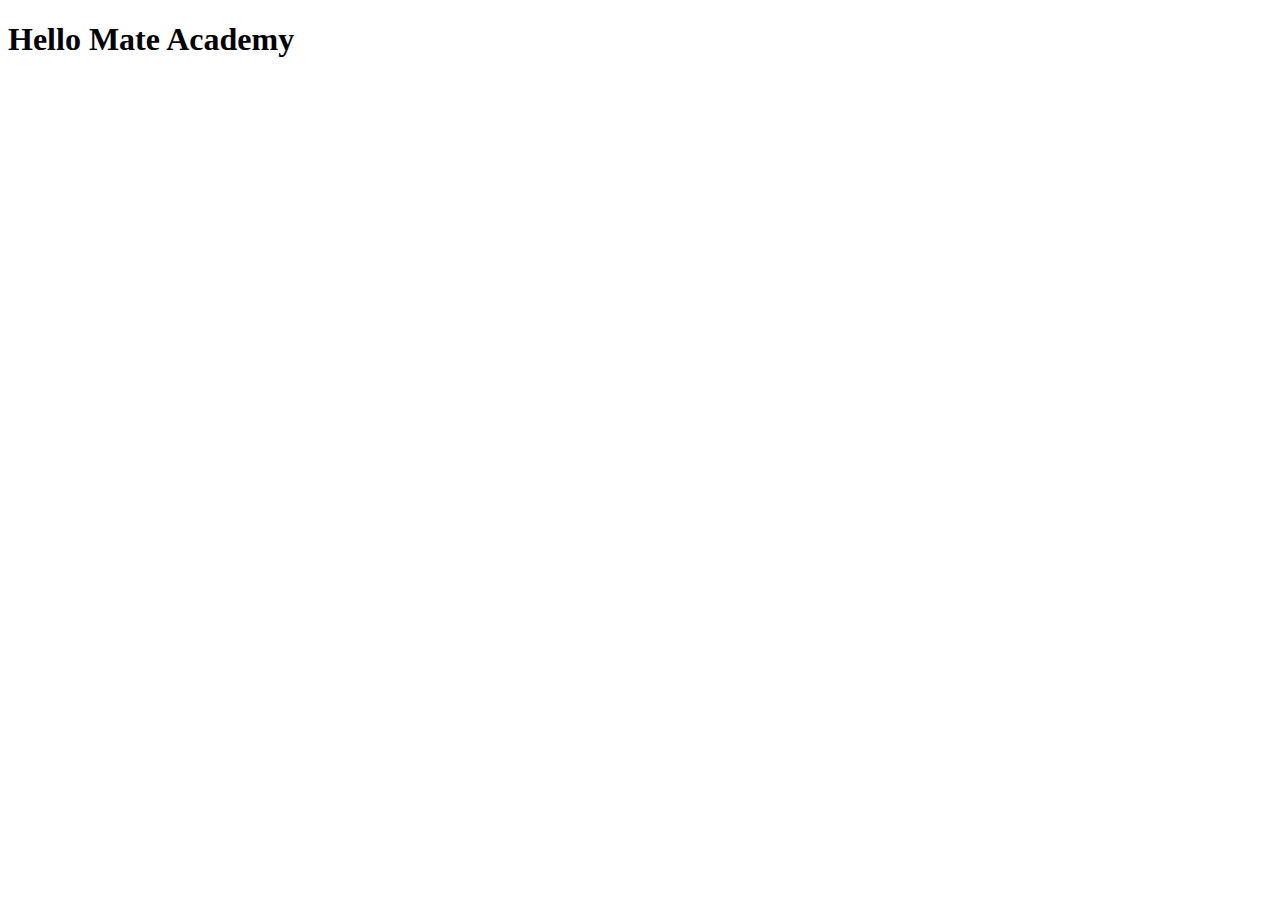
==== src/index.html @ ad53954f "Initial commit" ====
<!DOCTYPE html>
<html lang="en">
  <head>
    <meta charset="UTF-8">
    <meta name="viewport" content="width=device-width, initial-scale=1.0">
    <title>Title</title>
    <link rel="stylesheet" href="./styles/main.scss">
  </head>
  <body>
    <h1>Hello Mate Academy</h1>
    <script type="text/javascript" src="scripts/main.js"></script>
  </body>
</html>
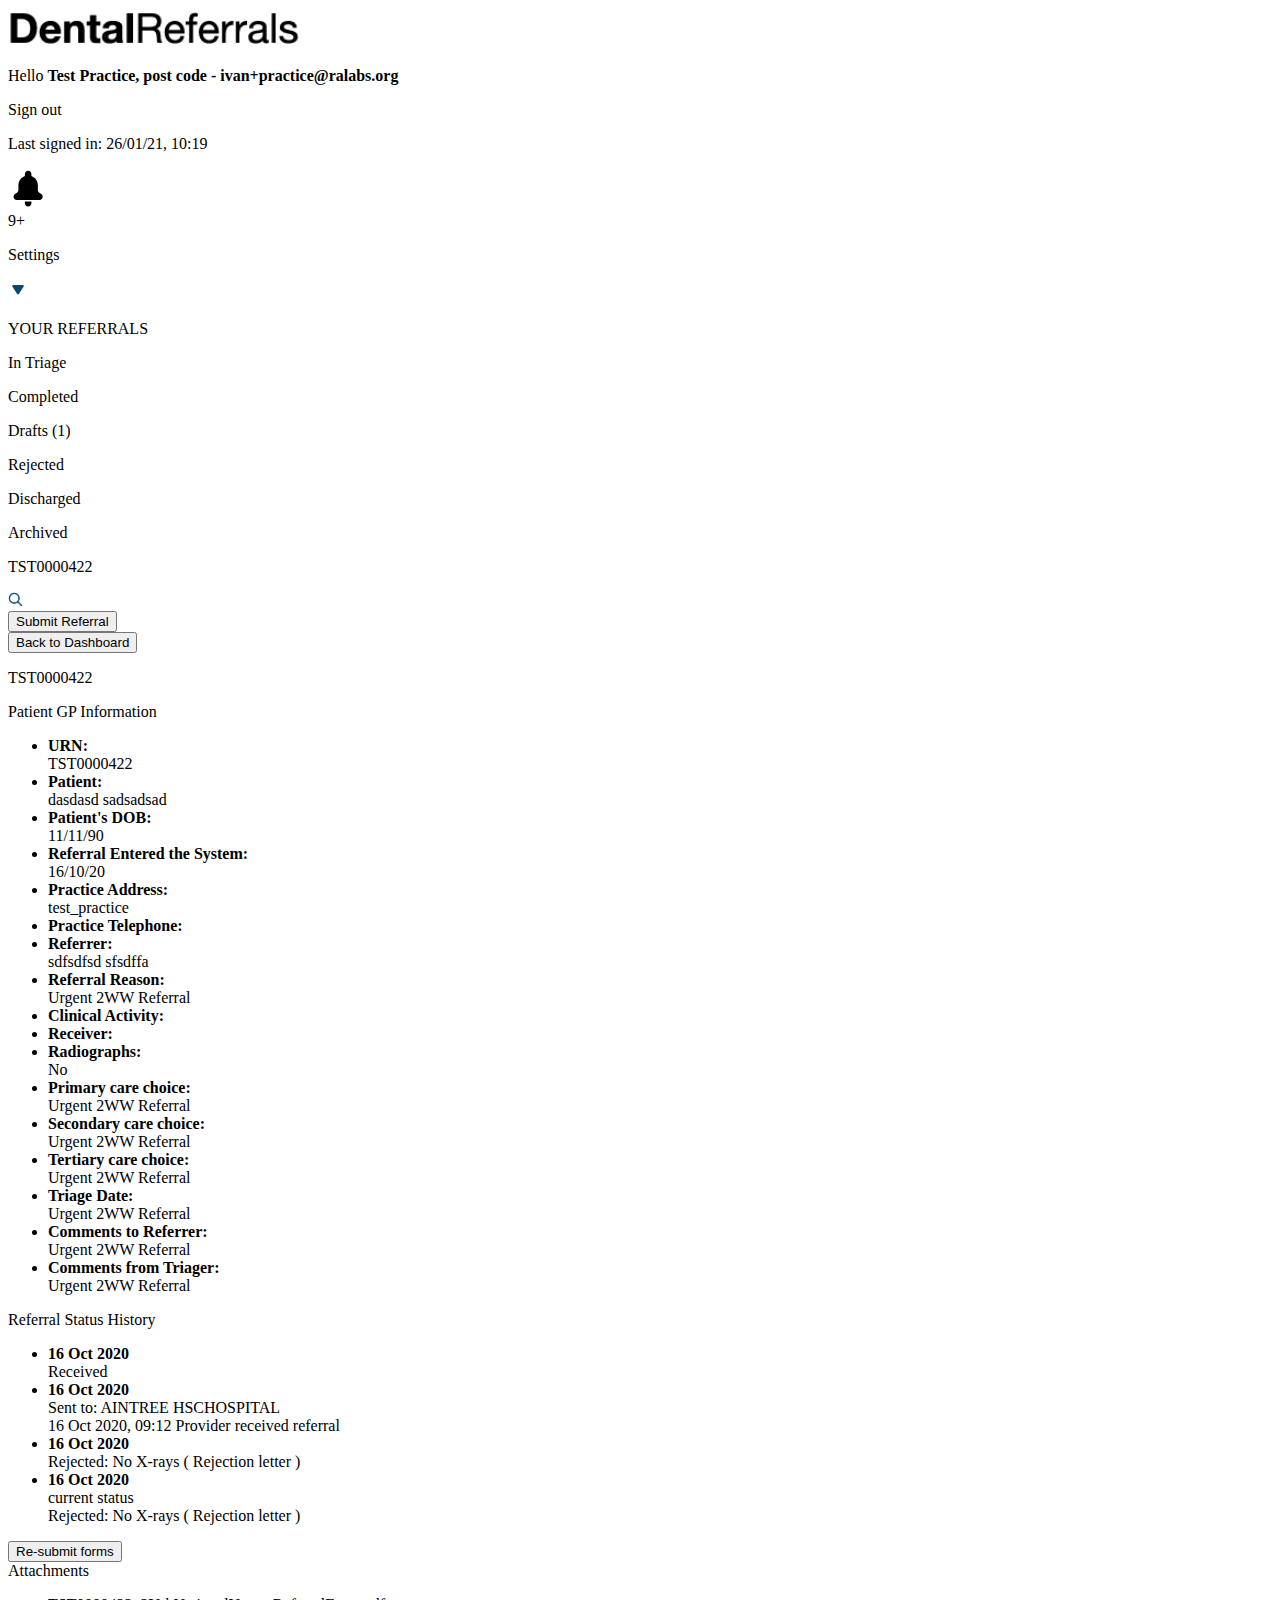
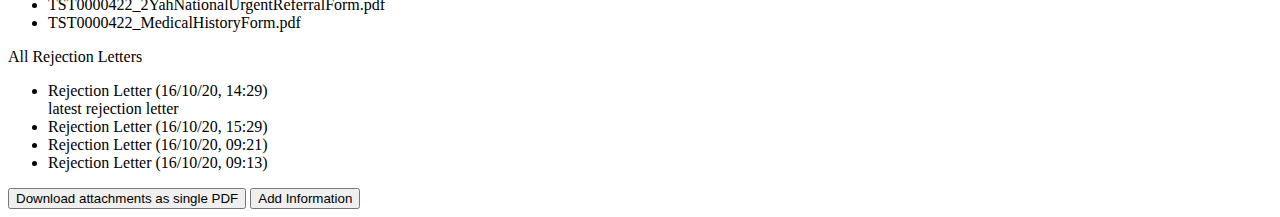
==== commit a34e2085: "doneD" ====
--- a/src/index.html
+++ b/src/index.html
@@ -3,11 +3,199 @@
   <head>
     <meta charset="UTF-8">
     <meta name="viewport" content="width=device-width, initial-scale=1.0">
-    <title>Title</title>
+    <title>Referrals</title>
     <link rel="stylesheet" href="./styles/main.scss">
   </head>
-  <body>
-    <h1>Hello Mate Academy</h1>
-    <script type="text/javascript" src="scripts/main.js"></script>
+  <body class="app">
+    <header class="app__header">
+      <div>
+        <img
+          src="./images/logo.svg"
+          alt="App logo"
+          class="app__logo"
+        >
+      </div>
+      <div>
+        <div class="app__header-info">
+          <p class="app__header-email">Hello <b>Test Practice, post code - ivan+practice@ralabs.org</b></p>
+          <p class="app__sign-out">Sign out</p>
+          <p class="app__header-data">Last signed in: 26/01/21, 10:19</p>
+        </div>
+        <div class="app__settings">
+          <div class="app__bell-img">
+            <img
+              src="./images//iconfinder_001_014_bell_ring_sound_alert.svg"
+              alt="Bell icon"
+            >
+            <div class="app__messages">9+</div>
+          </div>
+          <div class="app__select">
+            <p class="app__settings-text">Settings</p>
+            <img
+              src="./images/arrow-down.svg"
+              alt="Arrow down"
+              class="app__arrow-icon"
+            >
+          </div>
+        </div>
+      </div>
+    </header>
+    <main class="app__main">
+      <section class="app__first-secrion">
+        <div class="app__bg"></div>
+        <div class="app__referrals-menu">
+          <p class="app__title">YOUR REFERRALS</p>
+          <div class="app__menu">
+            <p class="app__menu-text">In Triage</p>
+            <p class="app__menu-text">Completed</p>
+            <p class="app__menu-text">Drafts (1)</p>
+            <p class="app__menu-text">Rejected</p>
+            <p class="app__menu-text">Discharged</p>
+            <p class="app__menu-text">Archived</p>
+          </div>
+        </div>
+        <div class="app__search">
+          <div class="app__search-input">
+            <p class="app__search-text">TST0000422</p>
+            <img
+              src="./images/searh-icon.svg"
+              alt="Search icon"
+              class="app__search-icon"
+            >
+          </div>
+          <button class="app__input-button">Submit Referral</button>
+        </div>
+      </section>
+      <section class="app__second-section">
+        <button class="app__second-section-button">Back to Dashboard</button>
+        <p class="app__second-title">TST0000422</p>
+      </section>
+      <section class="app__third-section">
+        <div class="app__patient">
+          <div class="app__patient-info">
+            <p class="app__patient-info-title">Patient GP Information</p>
+            <ul class="app__patient-list">
+              <li class="app__list-item app__list-item--1">
+                <div class="app__list-item-text"><b>URN:</b></div>
+                <div class="app__list-item-text">TST0000422</div>
+              </li>
+              <li class="app__list-item app__list-item--2">
+                <div class="app__list-item-text"><b>Patient:</b></div>
+                <div class="app__list-item-text">dasdasd sadsadsad</div>
+              </li>
+              <li class="app__list-item app__list-item--3">
+                <div class="app__list-item-text"><b>Patient's DOB:</b></div>
+                <div class="app__list-item-text">11/11/90</div>
+              </li>
+              <li class="app__list-item app__list-item--4">
+                <div class="app__list-item-text"><b>Referral Entered the System:</b></div>
+                <div class="app__list-item-text">16/10/20</div>
+              </li>
+              <li class="app__list-item app__list-item--5">
+                <div class="app__list-item-text"><b>Practice Address:</b></div>
+                <div class="app__list-item-text">test_practice</div>
+              </li>
+              <li class="app__list-item app__list-item--6">
+                <div class="app__list-item-text"><b>Practice Telephone:</b></div>
+                <div class="app__list-item-text"></div>
+              </li>
+              <li class="app__list-item app__list-item--7">
+                <div class="app__list-item-text"><b>Referrer:</b></div>
+                <div class="app__list-item-text">sdfsdfsd sfsdffa</div>
+              </li>
+              <li class="app__list-item app__list-item--8">
+                <div class="app__list-item-text"><b>Referral Reason:</b></div>
+                <div class="app__list-item-text">Urgent 2WW Referral</div>
+              </li>
+              <li class="app__list-item app__list-item--9">
+                <div class="app__list-item-text"><b>Clinical Activity:</b></div>
+                <div class="app__list-item-text"></div>
+              </li>
+              <li class="app__list-item app__list-item--10">
+                <div class="app__list-item-text"><b>Receiver:</b></div>
+                <div class="app__list-item-text"></div>
+              </li>
+              <li class="app__list-item app__list-item--11">
+                <div class="app__list-item-text"><b>Radiographs:</b></div>
+                <div class="app__list-item-text app__list-item-text--red">No</div>
+              </li>
+              <li class="app__list-item app__list-item--12">
+                <div class="app__list-item-text"><b>Primary care choice:</b></div>
+                <div class="app__list-item-text">Urgent 2WW Referral</div>
+              </li>
+              <li class="app__list-item app__list-item--13">
+                <div class="app__list-item-text"><b>Secondary care choice:</b></div>
+                <div class="app__list-item-text">Urgent 2WW Referral</div>
+              </li>
+              <li class="app__list-item app__list-item--14">
+                <div class="app__list-item-text"><b>Tertiary care choice:</b></div>
+                <div class="app__list-item-text">Urgent 2WW Referral</div>
+              </li>
+              <li class="app__list-item app__list-item--15">
+                <div class="app__list-item-text"><b>Triage Date:</b></div>
+                <div class="app__list-item-text">Urgent 2WW Referral</div>
+              </li>
+              <li class="app__list-item app__list-item--16">
+                <div class="app__list-item-text"><b>Comments to Referrer:</b></div>
+                <div class="app__list-item-text">Urgent 2WW Referral</div>
+              </li>
+              <li class="app__list-item app__list-item--17">
+                <div class="app__list-item-text"><b>Comments from Triager:</b></div>
+                <div class="app__list-item-text">Urgent 2WW Referral</div>
+              </li>
+            </ul>
+          </div>
+          <div class="app__patient-history">
+            <div class="app__history">
+              <div class="app__patient-info-title">Referral Status History</div>
+              <ul class="app__history-list">
+                <li class="app__history-list-item app__history-list-item--1">
+                  <div class="app__history-item-text"><b>16 Oct 2020</b></div>
+                  <div class="app__history-item-text">Received</div>
+                </li>
+                <li class="app__history-list-item app__history-list-item--2">
+                  <div class="app__history-item-text"><b>16 Oct 2020</b></div>
+                  <div class="app__history-item-text">Sent to: AINTREE HSCHOSPITAL<br>
+                    16 Oct 2020, 09:12 Provider received referral</div>
+                </li>
+                <li class="app__history-list-item app__history-list-item--3">
+                  <div class="app__history-item-text"><b>16 Oct 2020</b></div>
+                  <div class="app__history-item-text">Rejected: No X-rays ( Rejection letter )</div>
+                </li>
+                <li class="app__history-list-item app__history-list-item--4">
+                  <div class="app__history-item-text"><b>16 Oct 2020</b></div>
+                  <div class="app__history-status">current status</div>
+                  <div class="app__history-item-text">Rejected: No X-rays ( Rejection letter )</div>
+                </li>
+              </ul>
+              <button class="app__submit-button">Re-submit forms</button>
+            </div>
+            <div class="app__attachments">
+              <div class="app__patient-info-title">Attachments</div>
+              <ul class="app__attahment-list">
+                <li class="app__att-list-item">TST0000422_2YahNationalUrgentReferralForm.pdf</li>
+                <li class="app__att-list-item">TST0000422_MedicalHistoryForm.pdf</li>
+              </ul>
+            </div>
+            <div class="app__letters">
+              <div class="app__patient-info-title">All Rejection Letters</div>
+              <ul class="app__attahment-list">
+                <li class="app__att-list-item">
+                  Rejection Letter (16/10/20, 14:29)
+                  <div class="app__history-status app__att-status">latest rejection letter</div>
+                </li>
+                <li class="app__att-list-item">Rejection Letter (16/10/20, 15:29)</li>
+                <li class="app__att-list-item">Rejection Letter (16/10/20, 09:21)</li>
+                <li class="app__att-list-item">Rejection Letter (16/10/20, 09:13)</li>  
+              </ul>
+            </div>
+          </div>
+        </div>
+      </section>
+      <section class="app__fourth-section">
+        <button class="app__fourth-button app__fourth-button--1">Download attachments as single PDF</button>
+        <button class="app__fourth-button app__fourth-button--2">Add Information</button>
+      </section>
+    </main>
   </body>
 </html>
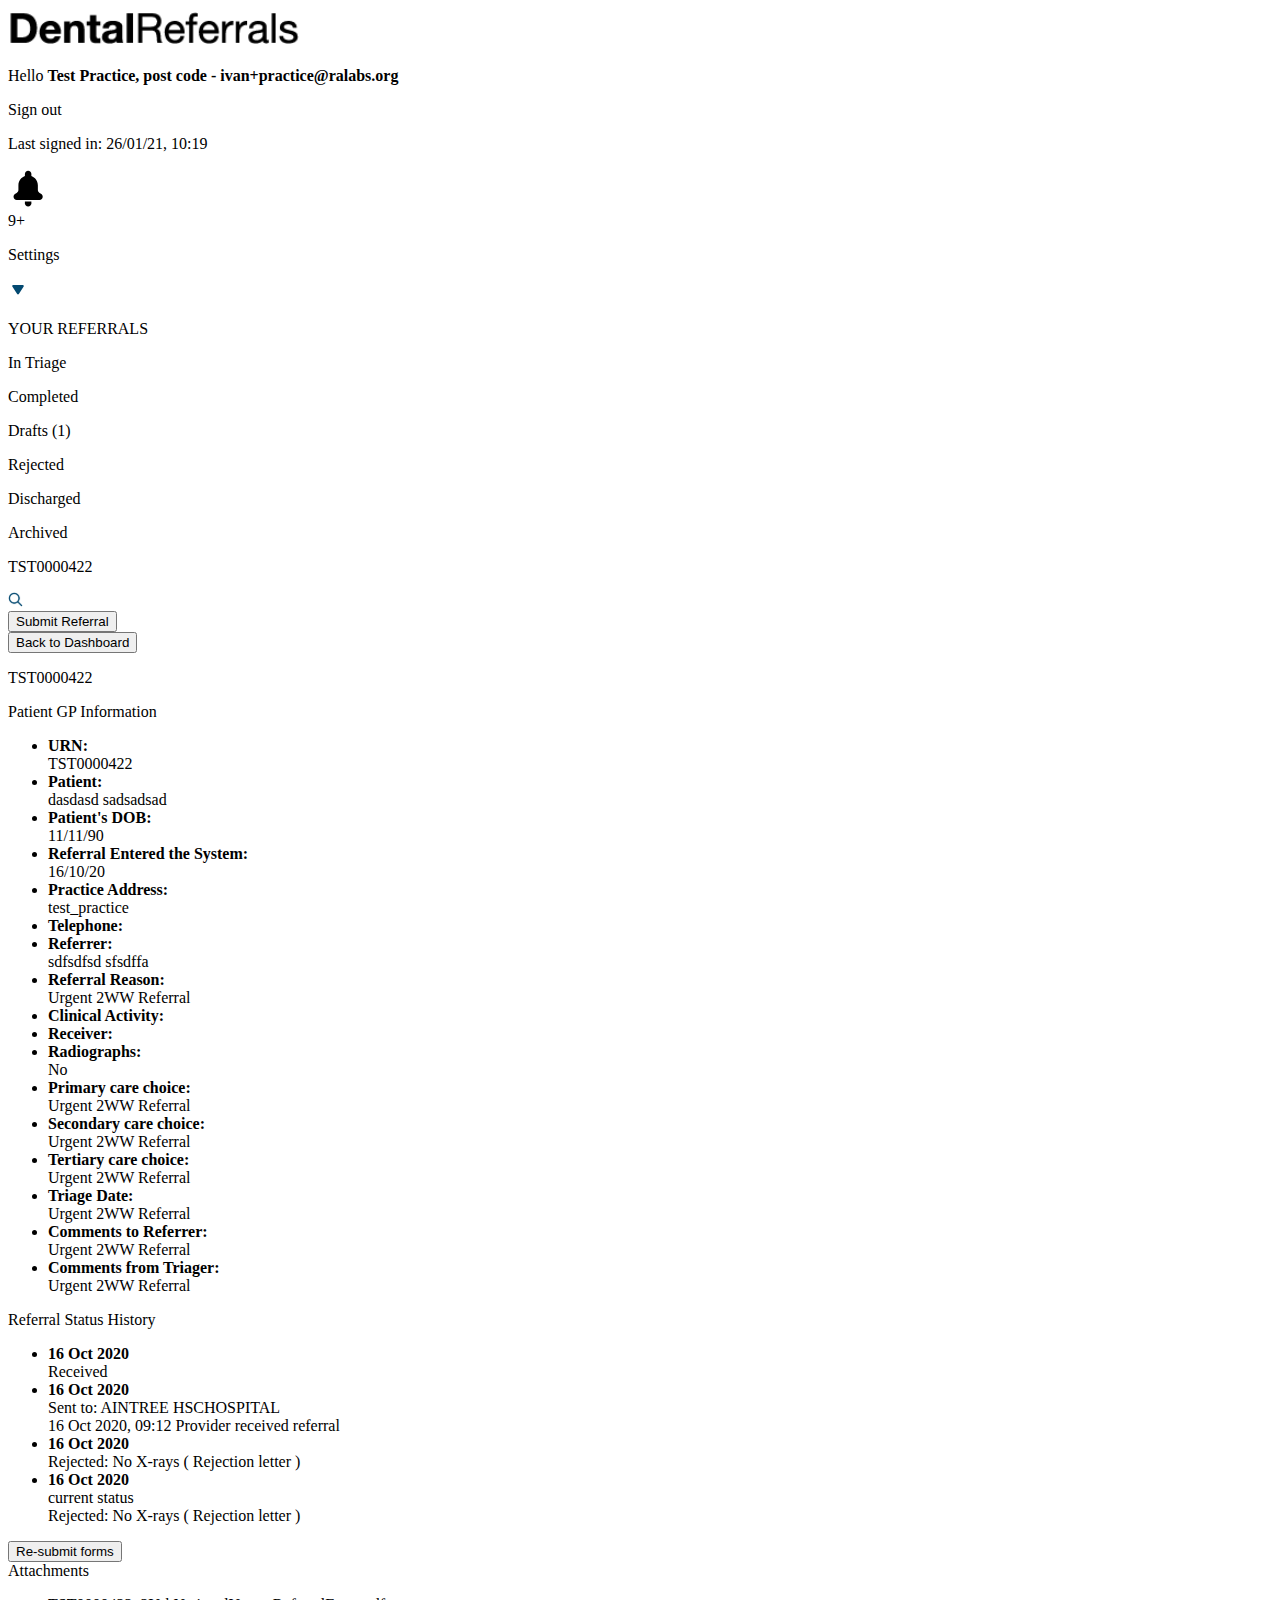
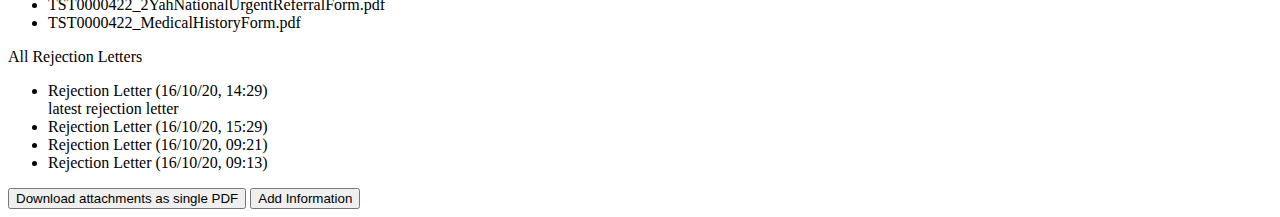
==== commit abc03d46: "readme added" ====
--- a/src/index.html
+++ b/src/index.html
@@ -17,7 +17,7 @@
       </div>
       <div>
         <div class="app__header-info">
-          <p class="app__header-email">Hello <b>Test Practice, post code - ivan+practice@ralabs.org</b></p>
+          <p class="app__header-email">Hello <strong>Test Practice, post code - ivan+practice@ralabs.org</strong></p>
           <p class="app__sign-out">Sign out</p>
           <p class="app__header-data">Last signed in: 26/01/21, 10:19</p>
         </div>
@@ -76,71 +76,71 @@
             <p class="app__patient-info-title">Patient GP Information</p>
             <ul class="app__patient-list">
               <li class="app__list-item app__list-item--1">
-                <div class="app__list-item-text"><b>URN:</b></div>
+                <div class="app__list-item-text"><strong>URN:</strong></div>
                 <div class="app__list-item-text">TST0000422</div>
               </li>
               <li class="app__list-item app__list-item--2">
-                <div class="app__list-item-text"><b>Patient:</b></div>
+                <div class="app__list-item-text"><strong>Patient:</strong></div>
                 <div class="app__list-item-text">dasdasd sadsadsad</div>
               </li>
               <li class="app__list-item app__list-item--3">
-                <div class="app__list-item-text"><b>Patient's DOB:</b></div>
+                <div class="app__list-item-text"><strong>Patient's DOB:</strong></div>
                 <div class="app__list-item-text">11/11/90</div>
               </li>
               <li class="app__list-item app__list-item--4">
-                <div class="app__list-item-text"><b>Referral Entered the System:</b></div>
+                <div class="app__list-item-text"><strong>Referral Entered the System:</strong></div>
                 <div class="app__list-item-text">16/10/20</div>
               </li>
               <li class="app__list-item app__list-item--5">
-                <div class="app__list-item-text"><b>Practice Address:</b></div>
+                <div class="app__list-item-text"><strong>Practice Address:</strong></div>
                 <div class="app__list-item-text">test_practice</div>
               </li>
               <li class="app__list-item app__list-item--6">
-                <div class="app__list-item-text"><b>Practice Telephone:</b></div>
+                <div class="app__list-item-text"><strong>Telephone:</strong></div>
                 <div class="app__list-item-text"></div>
               </li>
               <li class="app__list-item app__list-item--7">
-                <div class="app__list-item-text"><b>Referrer:</b></div>
+                <div class="app__list-item-text"><strong>Referrer:</strong></div>
                 <div class="app__list-item-text">sdfsdfsd sfsdffa</div>
               </li>
               <li class="app__list-item app__list-item--8">
-                <div class="app__list-item-text"><b>Referral Reason:</b></div>
+                <div class="app__list-item-text"><strong>Referral Reason:</strong></div>
                 <div class="app__list-item-text">Urgent 2WW Referral</div>
               </li>
               <li class="app__list-item app__list-item--9">
-                <div class="app__list-item-text"><b>Clinical Activity:</b></div>
+                <div class="app__list-item-text"><strong>Clinical Activity:</strong></div>
                 <div class="app__list-item-text"></div>
               </li>
               <li class="app__list-item app__list-item--10">
-                <div class="app__list-item-text"><b>Receiver:</b></div>
+                <div class="app__list-item-text"><strong>Receiver:</strong></div>
                 <div class="app__list-item-text"></div>
               </li>
               <li class="app__list-item app__list-item--11">
-                <div class="app__list-item-text"><b>Radiographs:</b></div>
+                <div class="app__list-item-text"><strong>Radiographs:</strong></div>
                 <div class="app__list-item-text app__list-item-text--red">No</div>
               </li>
               <li class="app__list-item app__list-item--12">
-                <div class="app__list-item-text"><b>Primary care choice:</b></div>
+                <div class="app__list-item-text"><strong>Primary care choice:</strong></div>
                 <div class="app__list-item-text">Urgent 2WW Referral</div>
               </li>
               <li class="app__list-item app__list-item--13">
-                <div class="app__list-item-text"><b>Secondary care choice:</b></div>
+                <div class="app__list-item-text"><strong>Secondary care choice:</strong></div>
                 <div class="app__list-item-text">Urgent 2WW Referral</div>
               </li>
               <li class="app__list-item app__list-item--14">
-                <div class="app__list-item-text"><b>Tertiary care choice:</b></div>
+                <div class="app__list-item-text"><strong>Tertiary care choice:</strong></div>
                 <div class="app__list-item-text">Urgent 2WW Referral</div>
               </li>
               <li class="app__list-item app__list-item--15">
-                <div class="app__list-item-text"><b>Triage Date:</b></div>
+                <div class="app__list-item-text"><strong>Triage Date:</strong></div>
                 <div class="app__list-item-text">Urgent 2WW Referral</div>
               </li>
               <li class="app__list-item app__list-item--16">
-                <div class="app__list-item-text"><b>Comments to Referrer:</b></div>
+                <div class="app__list-item-text"><strong>Comments to Referrer:</strong></div>
                 <div class="app__list-item-text">Urgent 2WW Referral</div>
               </li>
               <li class="app__list-item app__list-item--17">
-                <div class="app__list-item-text"><b>Comments from Triager:</b></div>
+                <div class="app__list-item-text"><strong>Comments from Triager:</strong></div>
                 <div class="app__list-item-text">Urgent 2WW Referral</div>
               </li>
             </ul>
@@ -150,20 +150,19 @@
               <div class="app__patient-info-title">Referral Status History</div>
               <ul class="app__history-list">
                 <li class="app__history-list-item app__history-list-item--1">
-                  <div class="app__history-item-text"><b>16 Oct 2020</b></div>
+                  <div class="app__history-item-text"><strong>16 Oct 2020</strong></div>
                   <div class="app__history-item-text">Received</div>
                 </li>
                 <li class="app__history-list-item app__history-list-item--2">
-                  <div class="app__history-item-text"><b>16 Oct 2020</b></div>
-                  <div class="app__history-item-text">Sent to: AINTREE HSCHOSPITAL<br>
-                    16 Oct 2020, 09:12 Provider received referral</div>
+                  <div class="app__history-item-text"><strong>16 Oct 2020</strong></div>
+                  <div class="app__history-item-text">Sent to: AINTREE HSCHOSPITAL<br>16 Oct 2020, 09:12 Provider received referral</div>
                 </li>
                 <li class="app__history-list-item app__history-list-item--3">
-                  <div class="app__history-item-text"><b>16 Oct 2020</b></div>
+                  <div class="app__history-item-text"><strong>16 Oct 2020</strong></div>
                   <div class="app__history-item-text">Rejected: No X-rays ( Rejection letter )</div>
                 </li>
                 <li class="app__history-list-item app__history-list-item--4">
-                  <div class="app__history-item-text"><b>16 Oct 2020</b></div>
+                  <div class="app__history-item-text"><strong>16 Oct 2020</strong></div>
                   <div class="app__history-status">current status</div>
                   <div class="app__history-item-text">Rejected: No X-rays ( Rejection letter )</div>
                 </li>
@@ -181,12 +180,14 @@
               <div class="app__patient-info-title">All Rejection Letters</div>
               <ul class="app__attahment-list">
                 <li class="app__att-list-item">
-                  Rejection Letter (16/10/20, 14:29)
-                  <div class="app__history-status app__att-status">latest rejection letter</div>
+                  <div>
+                    Rejection Letter (16/10/20, 14:29)
+                    <div class="app__att-status">latest rejection letter</div>
+                  </div>
                 </li>
                 <li class="app__att-list-item">Rejection Letter (16/10/20, 15:29)</li>
                 <li class="app__att-list-item">Rejection Letter (16/10/20, 09:21)</li>
-                <li class="app__att-list-item">Rejection Letter (16/10/20, 09:13)</li>  
+                <li class="app__att-list-item">Rejection Letter (16/10/20, 09:13)</li>
               </ul>
             </div>
           </div>
